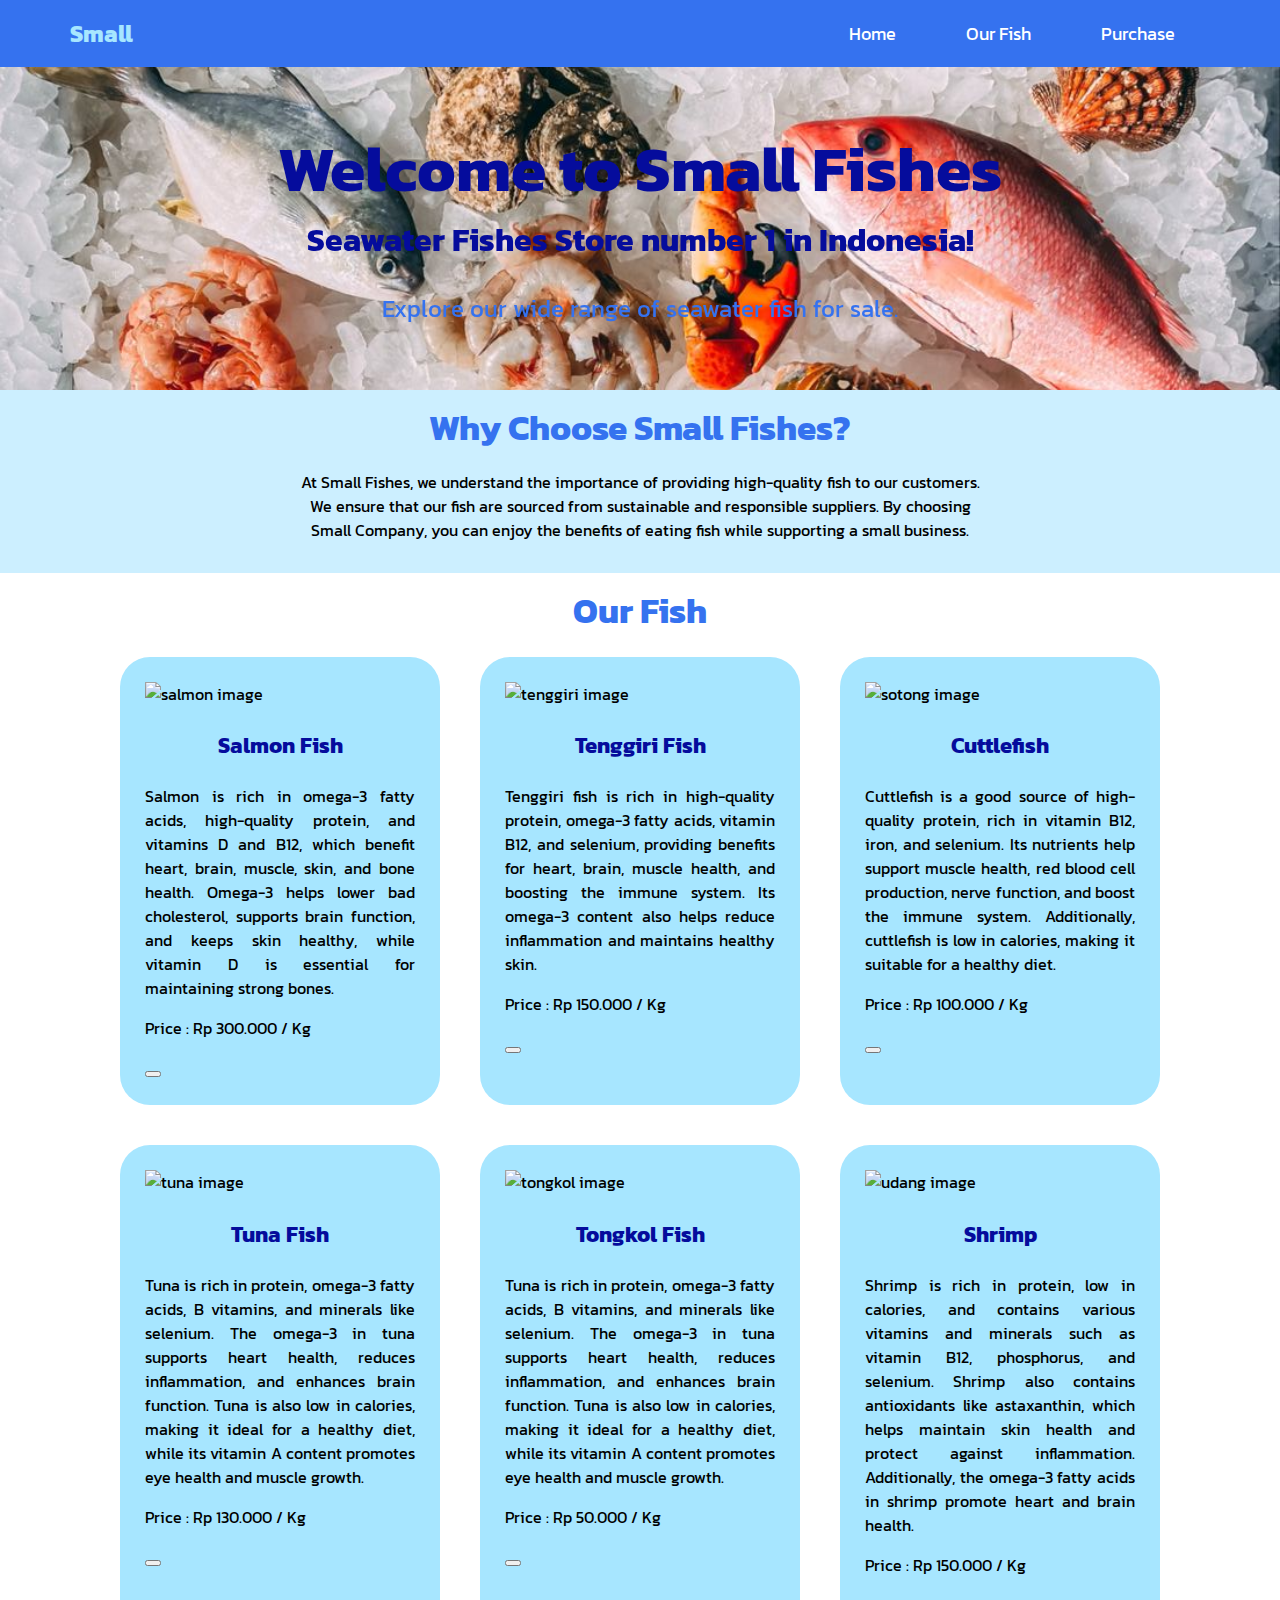
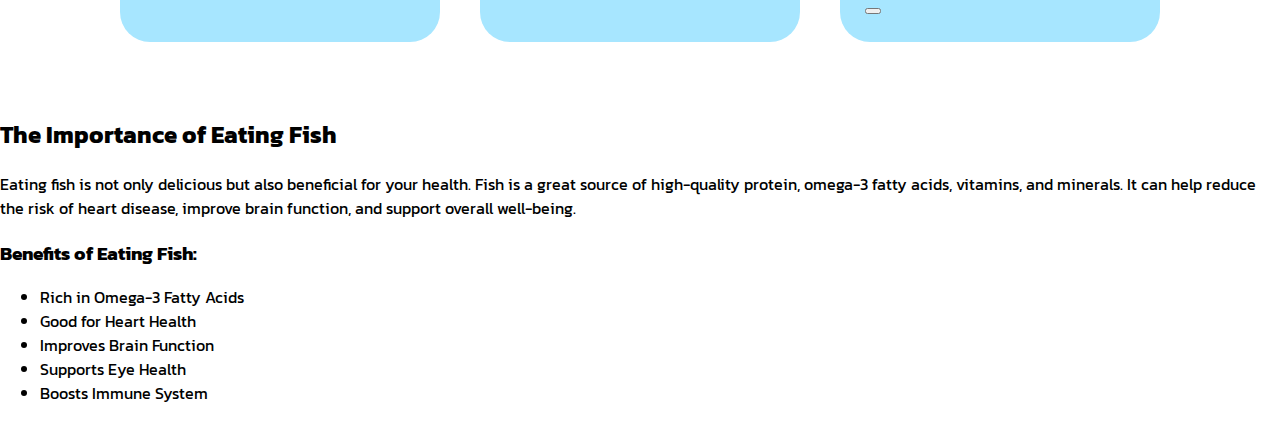
==== task_3/index.html @ fdcc73a9 "nyicil tugas 3" ====
<!DOCTYPE html>
<html lang="en">
   <head>
      <meta charset="UTF-8">
      <meta name="viewport" content="width=device-width, initial-scale=1.0">
      <link rel="stylesheet" href="style.css">
      <link rel="stylesheet" href="https://cdnjs.cloudflare.com/ajax/libs/remixicon/4.2.0/remixicon.min.css">
      <title>Small</title>
   </head>
   <body>
      <nav class="navbar">
         <h1 class="logo-small"><a href="#">Small</a></h1>
         <ul>
            <li class="nav-list"><a href="#home" class="nav-list-a">Home</a></li>
            <li class="nav-list"><a href="#our-fish" class="nav-list-a">Our Fish</a></li>
            <li class="nav-list"><a href="#purchase" class="nav-list-a">Purchase</a></li>
         </ul>
      </nav>
      
      <section id="home">
         <div>
            <h1 class="h1-title-home">Welcome to Small Fishes</h1>
            <h2 class="h2-title-home">Seawater Fishes Store number 1 in Indonesia!</h2>
            <p class="p-home">Explore our wide range of seawater fish for sale.</p>
         </div>
      </section>

      <section id="why-small">
         <h2 class="h2-why">Why Choose Small Fishes?</h2>   
         <p class="p-why">At Small Fishes, we understand the importance of providing high-quality fish to our customers. We ensure that our fish are sourced from sustainable and responsible suppliers. By choosing Small Company, you can enjoy the benefits of eating fish while supporting a small business.</p>
      </section>
      
      <section id="our-fish">
         <h2 class="title-our-fish">Our Fish</h2>
         <div class="card-ourfish">
            <div class="fish-card">
               <img src="/asset/fish/salmon.png" alt="salmon image">
               <h3>Salmon Fish</h3>
               <p>Salmon is rich in omega-3 fatty acids, high-quality protein, and vitamins D and B12, which benefit heart, brain, muscle, skin, and bone health. Omega-3 helps lower bad cholesterol, supports brain function, and keeps skin healthy, while vitamin D is essential for maintaining strong bones.</p>
               <p class="price">Price : Rp 300.000 / Kg</p>
               <button value="buy"><i class="ri-shopping-basket-2-fill"></i></button>
            </div>
            <div class="fish-card">
               <img src="/asset/fish/tenggiri.png" alt="tenggiri image">
               <h3>Tenggiri Fish</h3>
               <p>Tenggiri fish is rich in high-quality protein, omega-3 fatty acids, vitamin B12, and selenium, providing benefits for heart, brain, muscle health, and boosting the immune system. Its omega-3 content also helps reduce inflammation and maintains healthy skin.</p>
               <p class="price">Price : Rp 150.000 / Kg</p>
               <button value="buy"><i class="ri-shopping-basket-2-fill"></i></button>
            </div>
            <div class="fish-card">
               <img src="/asset/fish/sotong.png" alt="sotong image">
               <h3>Cuttlefish</h3>
               <p>Cuttlefish is a good source of high-quality protein, rich in vitamin B12, iron, and selenium. Its nutrients help support muscle health, red blood cell production, nerve function, and boost the immune system. Additionally, cuttlefish is low in calories, making it suitable for a healthy diet.</p>
               <p class="price">Price : Rp 100.000 / Kg</p>
               <button value="buy"><i class="ri-shopping-basket-2-fill"></i></button>
            </div>
            <div class="fish-card">
               <img src="/asset/fish/tuna.png" alt="tuna image">
               <h3>Tuna Fish</h3>
               <p>Tuna is rich in protein, omega-3 fatty acids, B vitamins, and minerals like selenium. The omega-3 in tuna supports heart health, reduces inflammation, and enhances brain function. Tuna is also low in calories, making it ideal for a healthy diet, while its vitamin A content promotes eye health and muscle growth.</p>
               <p class="price">Price : Rp 130.000 / Kg</p>
               <button value="buy"><i class="ri-shopping-basket-2-fill"></i></button>
            </div>
            <div class="fish-card">
               <img src="/asset/fish/tongkol.png" alt="tongkol image">
               <h3>Tongkol Fish</h3>
               <p>Tuna is rich in protein, omega-3 fatty acids, B vitamins, and minerals like selenium. The omega-3 in tuna supports heart health, reduces inflammation, and enhances brain function. Tuna is also low in calories, making it ideal for a healthy diet, while its vitamin A content promotes eye health and muscle growth.</p>
               <p class="price">Price : Rp 50.000 / Kg</p>
               <button value="buy"><i class="ri-shopping-basket-2-fill"></i></button>
            </div>
            <div class="fish-card">
               <img src="/asset/fish/udang.png" alt="udang image">
               <h3>Shrimp</h3>
               <p>Shrimp is rich in protein, low in calories, and contains various vitamins and minerals such as vitamin B12, phosphorus, and selenium. Shrimp also contains antioxidants like astaxanthin, which helps maintain skin health and protect against inflammation. Additionally, the omega-3 fatty acids in shrimp promote heart and brain health.</p>
               <p class="price">Price : Rp 150.000 / Kg</p>
               <button value="buy"><i class="ri-shopping-basket-2-fill"></i></button>
            </div>
         </div>
      </section>

      <section id="benefits">
         <h2 class="h2-benefits">The Importance of Eating Fish</h2>
         <p class="p-benefits">Eating fish is not only delicious but also beneficial for your health. Fish is a great source of high-quality protein, omega-3 fatty acids, vitamins, and minerals. It can help reduce the risk of heart disease, improve brain function, and support overall well-being.</p>
         <h3 class="h3-benefits">Benefits of Eating Fish:</h3>
         <ul>
            <li><i class="ri-line-chart-line"></i> Rich in Omega-3 Fatty Acids</li>
            <li><i class="ri-heart-pulse-line"></i> Good for Heart Health</li>
            <li><i class="ri-brain-line"></i> Improves Brain Function</li>
            <li><i class="ri-psychotherapy-line"></i> Supports Eye Health</li>
            <li><i class="ri-stethoscope-line"></i> Boosts Immune System</li>
         </ul>
      </section>
   </body>
</html>
---- task_3/style.css ----
@import url('https://fonts.googleapis.com/css2?family=Kanit:ital,wght@0,100;0,200;0,300;0,400;0,500;0,600;0,700;0,800;0,900;1,100;1,200;1,300;1,400;1,500;1,600;1,700;1,800;1,900&display=swap');

:root{
   --main-color : rgb(204, 239, 255);
   --main-color-1: #A7E6FF;
   --main-color-2: #3ABEF9;
   --main-color-3: #3572EF;
   --main-color-4: #050C9C;
   --main-color-cream: #E1D7B7;
   --black: #000000;
   --white: #ffffff;
}

body{
   background-color: var(--white);
   font-family: 'Kanit', sans-serif;
   margin: 0;
   padding: 0;
}

.navbar{
   display: flex;
   justify-content: space-between;
   align-items: center;
   background-color: var(--main-color-3);
   padding: 0px 70px;
   position: fixed;
   top: 0;
   left: 0;
   right: 0;
   z-index: 999;
}

.logo-small{
   color: var(--main-color-1);
   font-size: 1.5rem;
   font-weight: bold;
   list-style-type: none;
   text-decoration: none;
}

.navbar h1 a{
   color: var(--main-color-1);
   text-decoration: none;
}

.nav-list {
   display: flex;
   float: left;
   list-style: none;
   text-decoration: none;
   font-size: 1.1rem;
}

.nav-list-a{
   color: var(--white);
   text-decoration: none;
   padding: 0px 35px;
}
   
.nav-list-a:hover{
   color: var(--main-color-1);
}

#home{
   padding: 120px 69px 40px 69px;
   background-color: var(--main-color);
   background-image: url(asset/fish/bghome.png);
   background-size: cover;
   filter: blur(0px);
}

#home h1{
   font-size: 4rem;
   color: var(--main-color-4);
   text-align: center;
   margin-top: 1px;
   margin-bottom: 0px;
}

#home h2{
   font-size: 2rem;
   color: var(--main-color-4);
   text-align: center;
   margin-top: 0px;
}

#home p{
   font-size: 1.5em;
   color: var(--main-color-3);
   text-align: center;
}

#why-small{
   padding: 10px 300px 15px 300px;
   background-color: var(--main-color);
}

#why-small h2{
   font-size: 2.2rem;
   color: var(--main-color-3);
   text-align: center;
   margin-top: 1px;
   margin-bottom: 0px;
}

#why-small p{
   color: var(--black);
   text-align: center;
}

#our-fish{
   padding: 10px 120px 15px 120px;
   background-color: var(--white);
}

.card-ourfish{
   display: grid;
   grid-template-columns: repeat(3, 1fr);
   grid-gap: 40px;
   margin-top: 20px; 
   margin-bottom: 40px; 
}

#our-fish h2{
   font-size: 2.2rem;
   color: var(--main-color-3);
   text-align: center;
   margin-top: 1px;
   margin-bottom: 0px;
}

.fish-card img{
   width: 100%;
   height: auto;
}

.fish-card{
   background-color: var(--main-color-1);
   padding: 25px;
   border-radius: 30px;
   margin-top: 0px;
}

.fish-card h3{
   font-size: 1.4rem;
   color: var(--main-color-4);
   text-align: center;
}

.fish-card p{
   font-size: 1rem;
   text-align: justify;
}
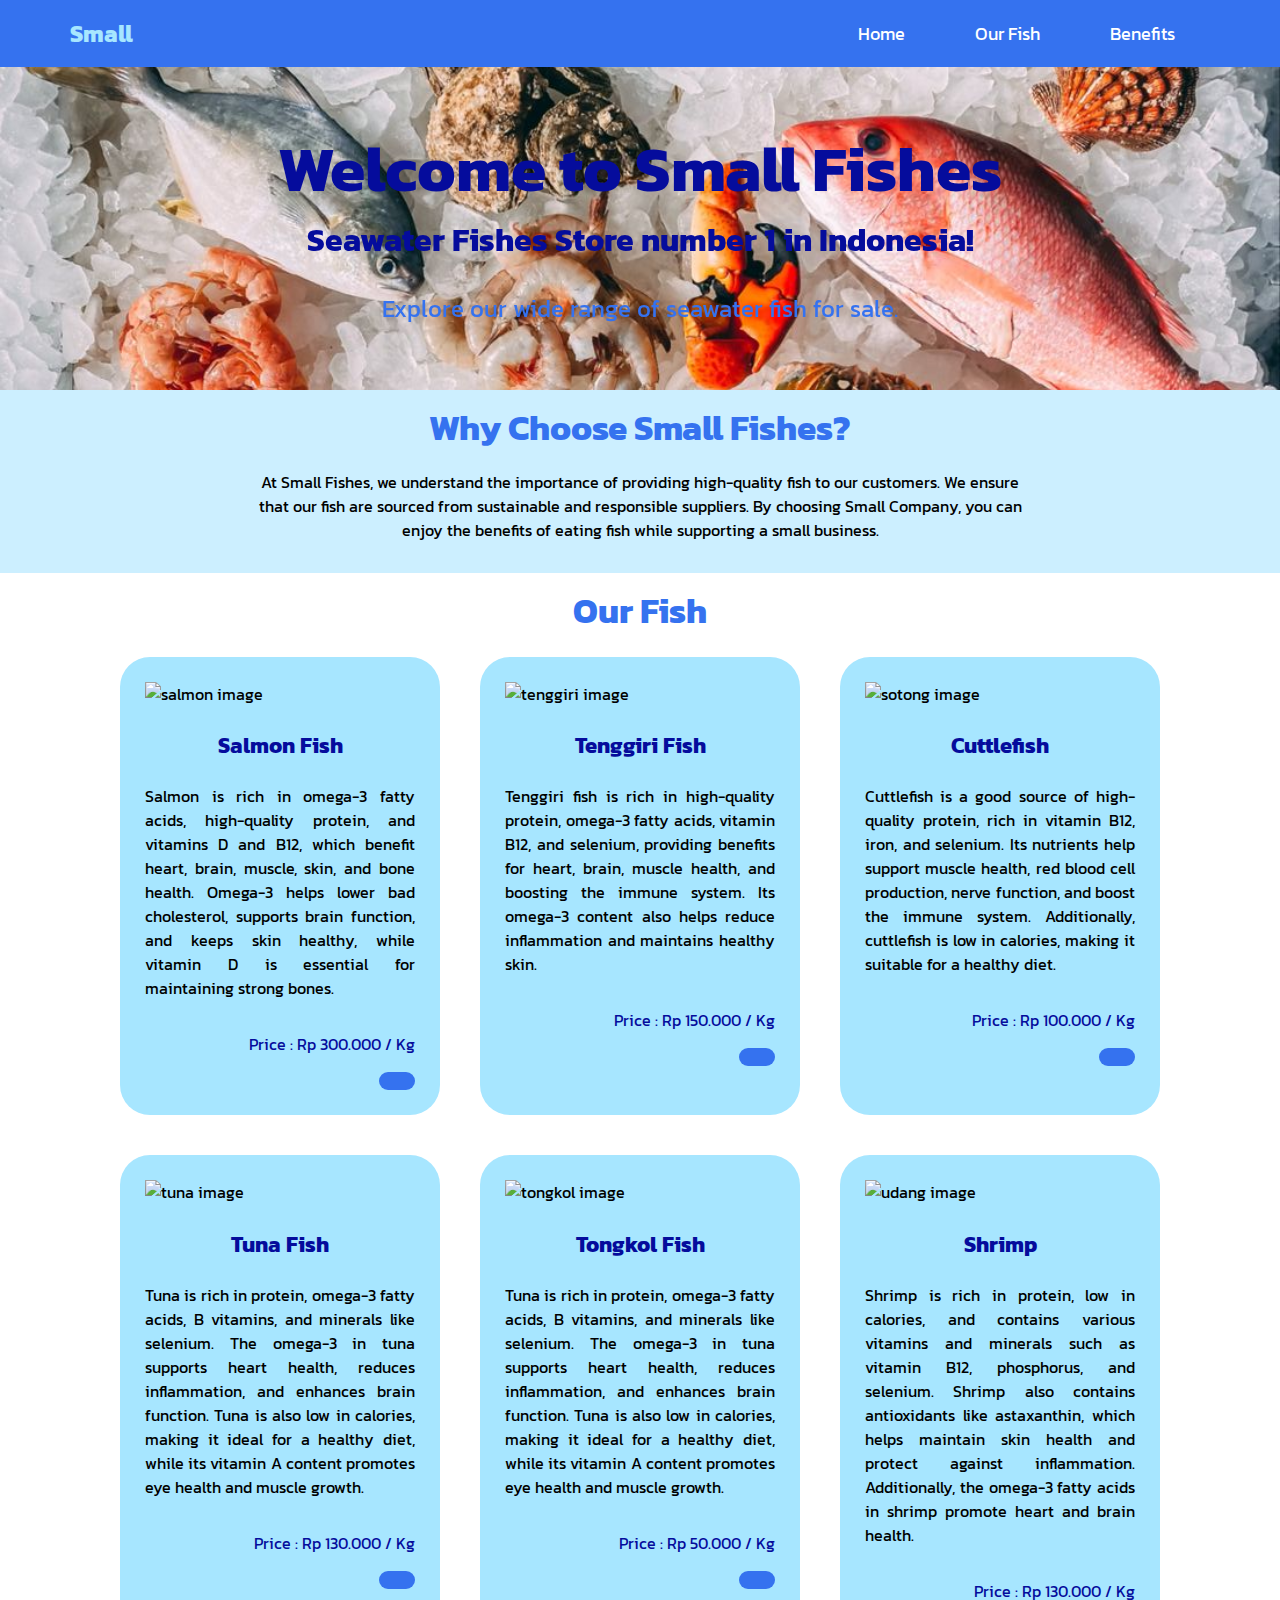
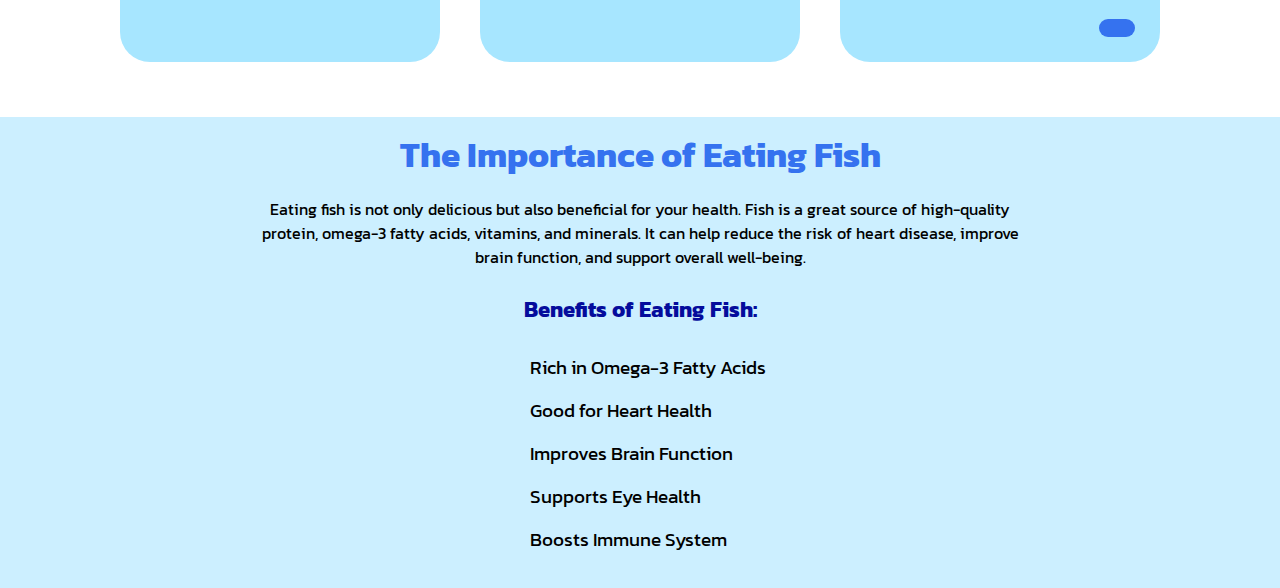
==== commit 6cf8e7a7: "done all otw page" ====
--- a/task_3/index.html
+++ b/task_3/index.html
@@ -10,10 +10,15 @@
    <body>
       <nav class="navbar">
          <h1 class="logo-small"><a href="#">Small</a></h1>
-         <ul>
+
+         <div class="hamburger">
+            <i class="ri-menu-line"></i>
+         </div>
+
+         <ul class="nav-link">
             <li class="nav-list"><a href="#home" class="nav-list-a">Home</a></li>
             <li class="nav-list"><a href="#our-fish" class="nav-list-a">Our Fish</a></li>
-            <li class="nav-list"><a href="#purchase" class="nav-list-a">Purchase</a></li>
+            <li class="nav-list"><a href="#benefits" class="nav-list-a">Benefits</a></li>
          </ul>
       </nav>
       
@@ -37,43 +42,61 @@
                <img src="/asset/fish/salmon.png" alt="salmon image">
                <h3>Salmon Fish</h3>
                <p>Salmon is rich in omega-3 fatty acids, high-quality protein, and vitamins D and B12, which benefit heart, brain, muscle, skin, and bone health. Omega-3 helps lower bad cholesterol, supports brain function, and keeps skin healthy, while vitamin D is essential for maintaining strong bones.</p>
-               <p class="price">Price : Rp 300.000 / Kg</p>
-               <button value="buy"><i class="ri-shopping-basket-2-fill"></i></button>
+               
+               <div class="price-container">
+                  <p class="price">Price : Rp 300.000 / Kg</p>
+                  <button value="buy"><i class="ri-shopping-basket-2-fill"></i></button>
+               </div>
             </div>
             <div class="fish-card">
                <img src="/asset/fish/tenggiri.png" alt="tenggiri image">
                <h3>Tenggiri Fish</h3>
                <p>Tenggiri fish is rich in high-quality protein, omega-3 fatty acids, vitamin B12, and selenium, providing benefits for heart, brain, muscle health, and boosting the immune system. Its omega-3 content also helps reduce inflammation and maintains healthy skin.</p>
-               <p class="price">Price : Rp 150.000 / Kg</p>
-               <button value="buy"><i class="ri-shopping-basket-2-fill"></i></button>
+               
+               <div class="price-container">
+                  <p class="price">Price : Rp 150.000 / Kg</p>
+                  <button value="buy"><i class="ri-shopping-basket-2-fill"></i></button>
+               </div>
             </div>
             <div class="fish-card">
                <img src="/asset/fish/sotong.png" alt="sotong image">
                <h3>Cuttlefish</h3>
                <p>Cuttlefish is a good source of high-quality protein, rich in vitamin B12, iron, and selenium. Its nutrients help support muscle health, red blood cell production, nerve function, and boost the immune system. Additionally, cuttlefish is low in calories, making it suitable for a healthy diet.</p>
-               <p class="price">Price : Rp 100.000 / Kg</p>
-               <button value="buy"><i class="ri-shopping-basket-2-fill"></i></button>
+               
+               <div class="price-container">
+                  <p class="price">Price : Rp 100.000 / Kg</p>
+                  <button value="buy"><i class="ri-shopping-basket-2-fill"></i></button>
+               </div>
             </div>
             <div class="fish-card">
                <img src="/asset/fish/tuna.png" alt="tuna image">
                <h3>Tuna Fish</h3>
                <p>Tuna is rich in protein, omega-3 fatty acids, B vitamins, and minerals like selenium. The omega-3 in tuna supports heart health, reduces inflammation, and enhances brain function. Tuna is also low in calories, making it ideal for a healthy diet, while its vitamin A content promotes eye health and muscle growth.</p>
-               <p class="price">Price : Rp 130.000 / Kg</p>
-               <button value="buy"><i class="ri-shopping-basket-2-fill"></i></button>
+               
+               <div class="price-container">  
+                  <p class="price">Price : Rp 130.000 / Kg</p>
+                  <button value="buy"><i class="ri-shopping-basket-2-fill"></i></button>
+               </div>
             </div>
             <div class="fish-card">
                <img src="/asset/fish/tongkol.png" alt="tongkol image">
                <h3>Tongkol Fish</h3>
                <p>Tuna is rich in protein, omega-3 fatty acids, B vitamins, and minerals like selenium. The omega-3 in tuna supports heart health, reduces inflammation, and enhances brain function. Tuna is also low in calories, making it ideal for a healthy diet, while its vitamin A content promotes eye health and muscle growth.</p>
-               <p class="price">Price : Rp 50.000 / Kg</p>
-               <button value="buy"><i class="ri-shopping-basket-2-fill"></i></button>
+               
+               <div class="price-container">
+                  <p class="price">Price : Rp 50.000 / Kg</p>
+                  <button value="buy"><i class="ri-shopping-basket-2-fill"></i></button>
+               </div>
             </div>
             <div class="fish-card">
                <img src="/asset/fish/udang.png" alt="udang image">
                <h3>Shrimp</h3>
                <p>Shrimp is rich in protein, low in calories, and contains various vitamins and minerals such as vitamin B12, phosphorus, and selenium. Shrimp also contains antioxidants like astaxanthin, which helps maintain skin health and protect against inflammation. Additionally, the omega-3 fatty acids in shrimp promote heart and brain health.</p>
-               <p class="price">Price : Rp 150.000 / Kg</p>
-               <button value="buy"><i class="ri-shopping-basket-2-fill"></i></button>
+               
+               <div class="price-container">
+                  <p class="price">Price : Rp 130.000 / Kg</p>
+                  <button value="buy"><i class="ri-shopping-basket-2-fill"></i></button>
+               </div>             
             </div>
          </div>
       </section>
@@ -82,13 +105,15 @@
          <h2 class="h2-benefits">The Importance of Eating Fish</h2>
          <p class="p-benefits">Eating fish is not only delicious but also beneficial for your health. Fish is a great source of high-quality protein, omega-3 fatty acids, vitamins, and minerals. It can help reduce the risk of heart disease, improve brain function, and support overall well-being.</p>
          <h3 class="h3-benefits">Benefits of Eating Fish:</h3>
-         <ul>
-            <li><i class="ri-line-chart-line"></i> Rich in Omega-3 Fatty Acids</li>
-            <li><i class="ri-heart-pulse-line"></i> Good for Heart Health</li>
-            <li><i class="ri-brain-line"></i> Improves Brain Function</li>
-            <li><i class="ri-psychotherapy-line"></i> Supports Eye Health</li>
-            <li><i class="ri-stethoscope-line"></i> Boosts Immune System</li>
-         </ul>
+         <div class="list-benefits">
+            <ul>
+               <li><i class="ri-line-chart-line"></i> Rich in Omega-3 Fatty Acids</li>
+               <li><i class="ri-heart-pulse-line"></i> Good for Heart Health</li>
+               <li><i class="ri-brain-line"></i> Improves Brain Function</li>
+               <li><i class="ri-psychotherapy-line"></i> Supports Eye Health</li>
+               <li><i class="ri-stethoscope-line"></i> Boosts Immune System</li>
+            </ul>
+         </div>
       </section>
    </body>
 </html>--- a/task_3/style.css
+++ b/task_3/style.css
@@ -62,6 +62,13 @@
    color: var(--main-color-1);
 }
 
+.hamburger{
+   display: none;
+   font-size: 1.5rem;
+   color: var(--main-color-1);
+   cursor: pointer;
+}
+
 #home{
    padding: 120px 69px 40px 69px;
    background-color: var(--main-color);
@@ -92,7 +99,7 @@
 }
 
 #why-small{
-   padding: 10px 300px 15px 300px;
+   padding: 10px 250px 15px 250px;
    background-color: var(--main-color);
 }
 
@@ -153,5 +160,371 @@
    text-align: justify;
 }
 
-
-
+.price-container {
+   display: flex;
+   flex-direction: column;
+   align-items: flex-end;
+}
+
+.price{
+   font-size: 1.2rem;
+   color: var(--main-color-4);
+   text-align: right;
+   float: right;
+
+}
+
+.fish-card button{
+   background-color: var(--main-color-3);
+   color: var(--white);
+   border: none;
+   padding: 9px 18px;
+   border-radius: 10px;
+   cursor: pointer;
+   text-align: right;
+   float: right;
+}
+
+.ri-shopping-basket-2-fill{
+   font-size: 1.2rem;
+}
+
+.fish-card button:hover{
+   background-color: var(--main-color-4);
+}
+
+
+#benefits{
+   padding: 10px 250px 15px 250px;
+   background-color: var(--main-color);
+}
+
+#benefits h2{
+   font-size: 2.2rem;
+   color: var(--main-color-3);
+   text-align: center;
+   margin-top: 1px;
+   margin-bottom: 0px;
+}
+
+#benefits p{
+   color: var(--black);
+   text-align: center;
+}
+
+#benefits h3{
+   font-size: 1.4rem;
+   color: var(--main-color-4);
+   text-align: center;
+   margin-bottom: 0px;
+}
+
+.list-benefits{
+   display: flex;
+   justify-content: center;
+}
+
+.list-benefits ul{
+   list-style-type: none;
+   padding: 0;
+}
+
+.ri-line-chart-line, .ri-heart-pulse-line, .ri-brain-line, .ri-psychotherapy-line, .ri-stethoscope-line{
+   font-size: 1.8rem;
+   color: var(--main-color-3);
+   padding-right: 15px;
+}
+
+.list-benefits li{
+   font-size: 1.2rem;
+}
+
+/* / * Responsive * / */
+@media screen and (max-width: 1024px){
+   .navbar{
+      padding: 0px 60px;
+   }
+
+   .nav-list-a{
+      font-size: 1rem;
+   }
+
+   #home{
+      padding: 120px 50px 40px 50px;
+   }
+
+   #home h1{
+      font-size: 3.5rem;
+   }
+
+   #home h2{
+      font-size: 1.8rem;
+   }
+
+   #home p{
+      font-size: 1.2em;
+   }
+
+   #why-small{
+      padding: 10px 150px 15px 150px;
+   }
+
+   #why-small h2{
+      font-size: 2rem;
+   }
+
+   #why-small p{
+      font-size: 0.9rem;
+   }
+   
+   #our-fish{
+      padding: 10px 80px 15px 80px;
+   }
+
+   #our-fish h2{
+      font-size: 2rem;
+   }
+
+   .card-ourfish{
+      grid-template-columns: repeat(2, 1fr);
+   }
+
+   .card-ourfish p{
+      font-size: 0.9rem;
+   }
+
+   .card-ourfish button {
+      padding: 6px 12px;
+   }
+
+   .ri-shopping-basket-2-fill{
+      font-size: 1rem;
+   }
+
+   .card-ourfish h3{
+      font-size: 1.3rem;
+   }
+
+   #benefits{
+      padding: 10px 150px 15px 150px;
+   }
+
+   #benefits h2{
+      font-size: 2rem;
+   }
+
+   #benefits p{
+      font-size: 0.9rem;
+   }
+
+   #benefits h3{
+      font-size: 1.3rem;
+   }
+
+   .ri-line-chart-line, .ri-heart-pulse-line, .ri-brain-line, .ri-psychotherapy-line, .ri-stethoscope-line{
+      font-size: 1.6rem;
+      padding-right: 10px;
+   }
+
+   .list-benefits li{
+      font-size: 1.1rem;
+   }
+   
+}
+
+@media screen and (max-width: 768px){
+   .navbar{
+      padding: 0px 50px;
+   }
+
+   .nav-list-a{
+      font-size: 0.9rem;
+      padding: 0px 20px;
+   }
+
+   #home{
+      padding: 120px 30px 40px 30px;
+   }
+   
+   #home h1{
+      font-size: 2.8rem;
+   }
+
+   #home h2{
+      font-size: 1.3rem;
+   }
+
+   #home p{
+      font-size: 1em;
+   }
+
+   #why-small{
+      padding: 10px 60px 15px 60px;
+   }
+
+   #why-small h2{
+      font-size: 1.7rem;
+   }
+
+   #why-small p{
+      font-size: 0.8rem;
+   }
+
+   #our-fish{
+      padding: 10px 50px 15px 30px;
+   }
+
+   #our-fish h2{
+      font-size: 1.7rem;
+   }
+
+   .card-ourfish h3{
+      font-size: 1.1rem;
+   }
+
+   .card-ourfish p{
+      font-size: 0.75rem;
+   }
+
+   .card-ourfish button {
+      padding: 4.5px 9px;
+   }
+
+   .ri-shopping-basket-2-fill{
+      font-size: 0.85rem;
+   }
+
+   #benefits{
+      padding: 10px 30px 15px 30px;
+   }
+
+   .list-benefits li{
+      font-size: 0.9rem;
+   }
+
+   #benefits h2{
+      font-size: 1.7rem;
+   }
+
+   #benefits p{
+      font-size: 0.9rem;
+      padding: 0px 30px;
+   }
+
+   #benefits h3{
+      font-size: 1.1rem;
+   }
+
+   .ri-line-chart-line, .ri-heart-pulse-line, .ri-brain-line, .ri-psychotherapy-line, .ri-stethoscope-line{
+      font-size: 1.4rem;
+      padding-right: 10px;
+   }
+}
+
+@media screen and (max-width: 465px){
+   .navbar{
+      padding: 0px 35px;
+      justify-content: space-between;
+   }
+
+   .nav-link{
+      display: none;
+   }
+
+   .hamburger{
+      display: block;
+      
+   }
+
+   .nav-list-a{
+      font-size: 0.8rem;
+      padding: 0px 15px;
+   }
+
+   #home{
+      padding: 120px 20px 20px 20px;
+   }
+
+   #home h1{
+      font-size: 2.2rem;
+   }
+
+   #home h2{
+      font-size: 1.2rem;
+   }
+
+   #home p{
+      font-size: 0.9em;
+   }
+
+   #why-small{
+      padding: 10px 40px 15px 40px;
+   }
+
+   #why-small h2{
+      font-size: 1.5rem;
+   }
+
+   #why-small p{
+      font-size: 0.75rem;
+   }
+
+   #our-fish{
+      padding: 10px 40px 15px 40px;
+   }
+
+   #our-fish h2{
+      font-size: 1.5rem;
+   }
+
+   .card-ourfish{
+      grid-template-columns: repeat(1, 1fr);
+      margin-bottom: 10px;
+      gap: 20px;
+   }
+
+   .card-ourfish h3{
+      font-size: 1.2rem;
+   }
+
+   .card-ourfish p{
+      font-size: 0.75rem;
+   }
+
+   .card-ourfish button {
+      padding: 6px 12px;
+   }
+
+   .ri-shopping-basket-2-fill{
+      font-size: 0.95rem;
+   }
+
+   #benefits{
+      padding: 10px 20px 15px 20px;
+   }
+
+   .list-benefits li{
+      font-size: 0.8rem;
+   }
+
+   #benefits h2{
+      font-size: 1.5rem;
+   }
+
+   #benefits p{
+      font-size: 0.75rem;
+      padding: 0px 20px;
+   }
+
+   #benefits h3{
+      font-size: 1rem;
+   }
+
+   .ri-line-chart-line, .ri-heart-pulse-line, .ri-brain-line, .ri-psychotherapy-line, .ri-stethoscope-line{
+      font-size: 1.2rem;
+      padding-right: 10px;
+   }
+}
+
+
+
